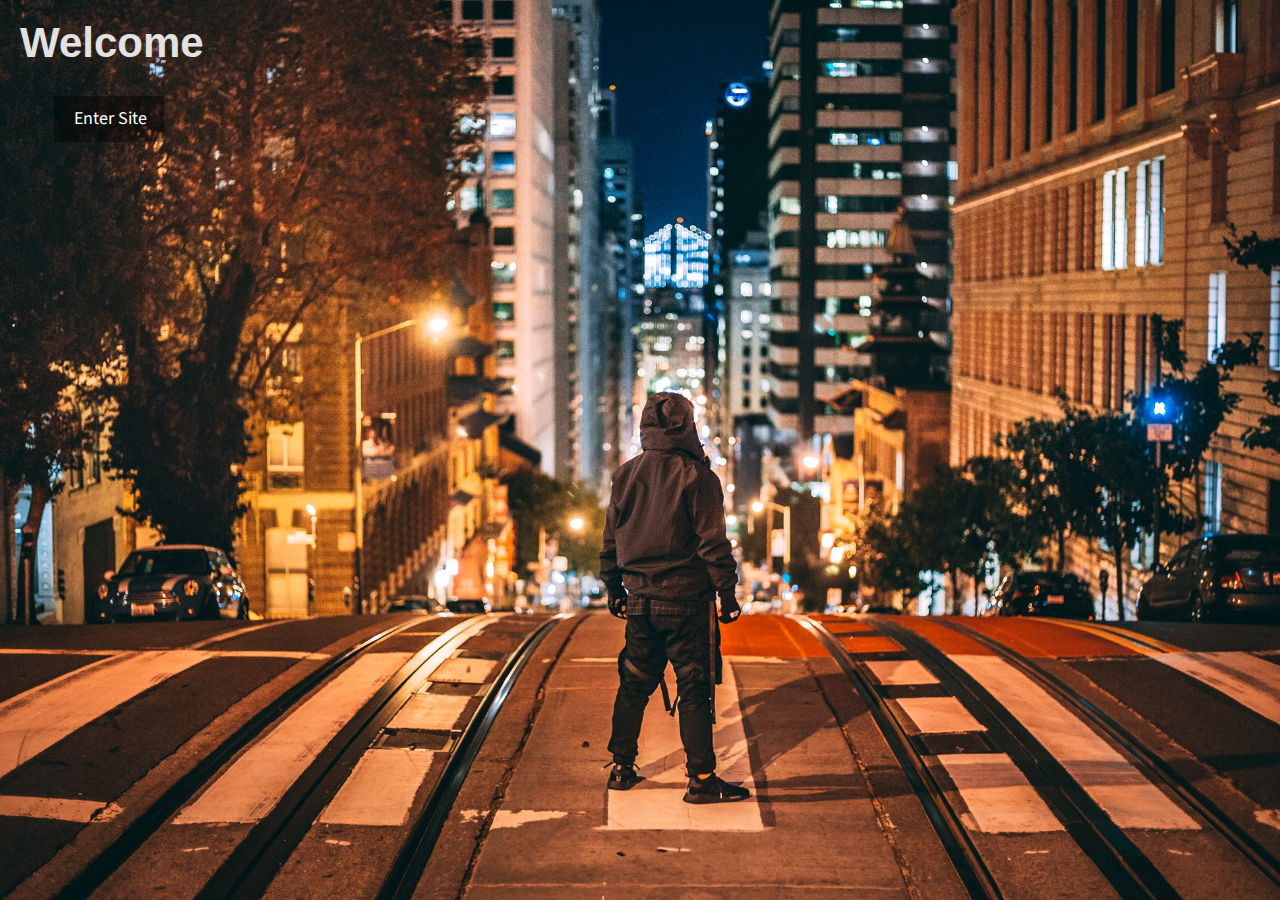
==== index.html @ f3432db6 "website" ====
<!DOCTYPE html>
<html lang="en">

<head>

    <meta charset="utf-8">
    <meta http-equiv="X-UA-Compatible" content="IE=edge">
    <meta name="viewport" content="width=device-width, initial-scale=1">
    <meta name="description" content="">
    <meta name="author" content="">
    <script src="js/home.js"></script>

    <title>Andrew Mai</title>

    <!-- Bootstrap Core CSS -->
    <link href="css/bootstrap.min.css" rel="stylesheet">

    <!-- Custom CSS -->
    <link href="css/main.css" rel="stylesheet">

    <!-- Custom Fonts -->
    <link href="font-awesome/css/font-awesome.min.css" rel="stylesheet" type="text/css">
    <link href="http://fonts.googleapis.com/css?family=Source+Sans+Pro:300,400,700,300italic,400italic,700italic" rel="stylesheet" type="text/css">

    <!-- HTML5 Shim and Respond.js IE8 support of HTML5 elements and media queries -->
    <!-- WARNING: Respond.js doesn't work if you view the page via file:// -->
    <!--[if lt IE 9]>
        <script src="https://oss.maxcdn.com/libs/html5shiv/3.7.0/html5shiv.js"></script>
        <script src="https://oss.maxcdn.com/libs/respond.js/1.4.2/respond.min.js"></script>
    <![endif]-->

</head>

<body>

    <header id="top" class="header">
        <div class="text-vertical-center">
                <h1>Welcome</h1>
            <br>
            <a href="home.html" class="btn btn-dark btn-lg">Enter Site</a>
        </div>
<div id="login">
    <a target="_blank" href="https://www.instagram.com/dillonsaw/"> <span class="icon2" style="color:#e2e2e2"><i class="fa fa-instagram fa-2x fa-fw" aria-hidden="true"></i></span>
    </a>
</div>
<div id="facebook">
    <a target="_blank" href="https://www.facebook.com/dillonsawphotos/"><span class="icon2" style="color:#e2e2e2"><i class="fa fa-facebook-square" aria-hidden="true"></i></span>
    </a>
</div>

<div id="email">
     <a href="mailto:dillonsaw.nef@gmail.com"> <span class="icon2" style="color:#e2e2e2"> <i class="fa fa-envelope fa-2x fa-fw" aria-hidden="true"></i></span>
     </a>
 </div>
    </header>

</body>

</html>
---- css/main.css ----
/*!
 * Start Bootstrap - Stylish Portfolio (http://startbootstrap.com/)
 * Copyright 2013-2016 Start Bootstrap
 * Licensed under MIT (https://github.com/BlackrockDigital/startbootstrap/blob/gh-pages/LICENSE)
 */

/* Global Styles */

html,
body {
    width: 100%;
    height: 100%;
}

body {
    font-family: "Source Sans Pro","Helvetica Neue",Helvetica,Arial,sans-serif;
}
hr {
    border: 0;
    clear:both;
    display:block;
    width: 96%;
    background-color: #000000;
    height: 1px;
}
.header {
    display: table;
    position: relative;
    width: 100%;
    height: 100%;
    background: url(../img/welcome.jpg) no-repeat center center scroll;
    -webkit-background-size: cover;
    -moz-background-size: cover;
    background-size: cover;
    -o-background-size: cover;
}

.text-vertical-center {
    display: table-cell;
    /*text-align: center;*/
    padding-left:20px;
    /*vertical-align: middle;*/
    top: 2%;
}

.text-vertical-center h1 {
    font-family: Futura, "Trebuchet MS", Arial, sans-serif;
    margin-top: 20px;
    padding: 0;
    font-size: 3em;
    font-weight: 700;
    color: #E2E2E2;
    -webkit-animation:fadein 5s ease; /* Safari, Chrome and Opera > 12.1 */
    -moz-animation:  fadein 5s ease; /* Firefox < 16 */
    -o-animation:  fadein 5s ease; /* Opera < 12.1 */
    animation: fadein 5s ease;
}



.btn-dark {
    margin-left:34px;
    padding-left:19px;
    margin-top:0px;
    border-radius: 0;
    color: #fff;
    background-color: rgba(0,0,0,0.4);
}

.btn-dark:hover,
.btn-dark:focus,
.btn-dark:active {
    color: #fff;
    background-color: rgba(0,0,0,0.7);
}

.toggle {
    margin: 5px 5px 0 0;
}

hr.small {
    max-width: 100px;
}

#login{
    font-weight:600;
    padding-top:25px;
    padding-right: 65px;
    position:absolute;
    font-size: 1.5em;
    top:0;
    right:0;
}

#login .icon2 {
    position: relative;
    top: 0%;
    left: 58%;
    margin-left: 0px;
    z-index: 1;
}



#email{
    font-weight:600;
    padding-top:24px;
    padding-right: 90px;
    position:absolute;
    font-size: 1.5em;
    top:0;
    right:0;
}

#facebook{
    font-weight:600;
    padding-top:18px;
    padding-right: 155px;
    position:absolute;
    font-size: 2.9em;
    top:0;
    right:0;
}




@keyframes fadein {
    from { opacity: 0; }
    to   { opacity: 1; }
}

/* Firefox < 16 */
@-moz-keyframes fadein {
    from { opacity: 0; }
    to   { opacity: 1; }
}

/* Safari, Chrome and Opera > 12.1 */
@-webkit-keyframes fadein {
    from { opacity: 0; }
    to   { opacity: 1; }
}

/* Internet Explorer */
@-ms-keyframes fadein {
    from { opacity: 0; }
    to   { opacity: 1; }
}
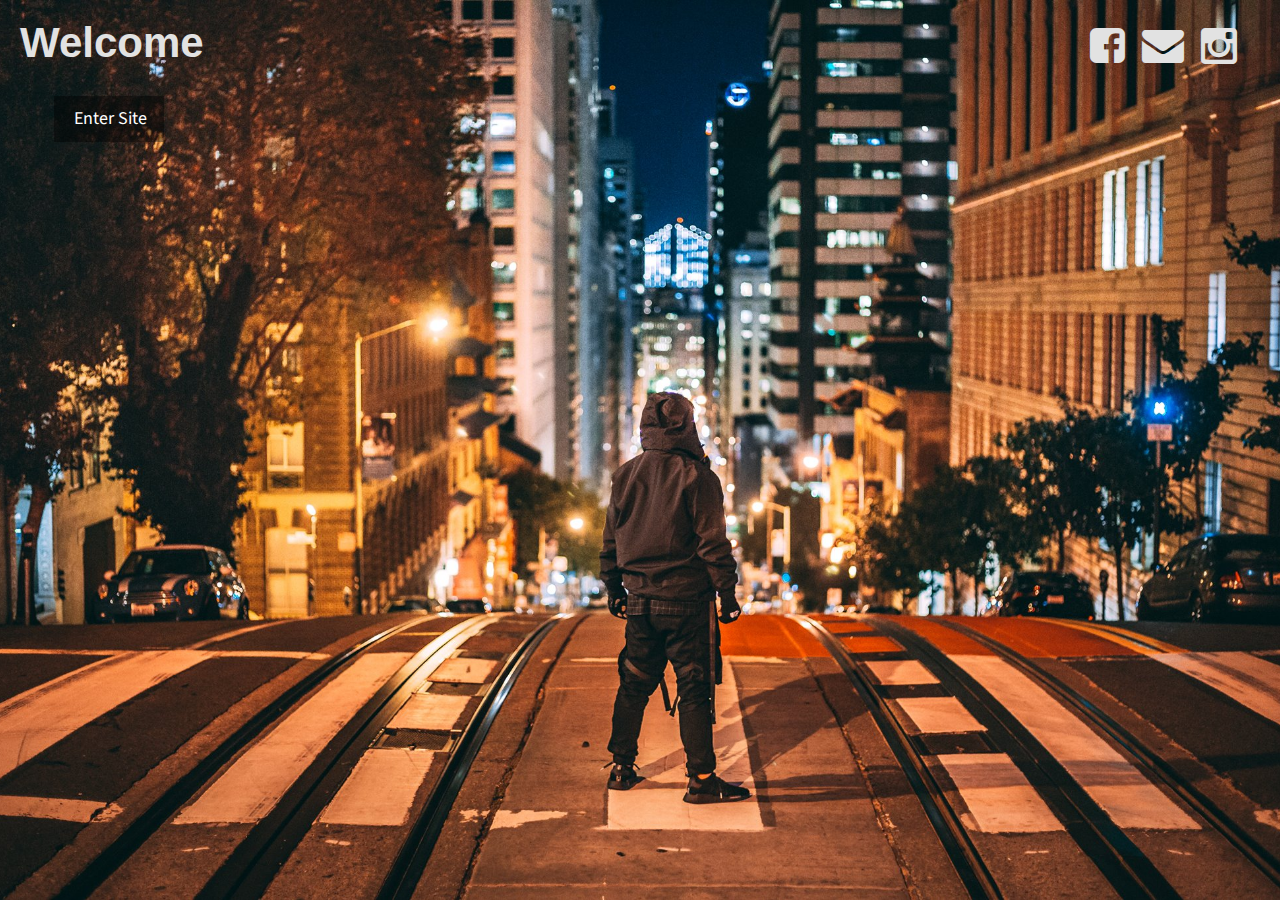
==== commit 670d60a8: "update" ====
--- a/index.html
+++ b/index.html
@@ -41,16 +41,16 @@
             <a href="home.html" class="btn btn-dark btn-lg">Enter Site</a>
         </div>
 <div id="login">
-    <a target="_blank" href="https://www.instagram.com/dillonsaw/"> <span class="icon2" style="color:#e2e2e2"><i class="fa fa-instagram fa-2x fa-fw" aria-hidden="true"></i></span>
+    <a target="_blank" href="https://www.instagram.com/_iamamai_/"> <span class="icon2" style="color:#e2e2e2"><i class="fa fa-instagram fa-2x fa-fw" aria-hidden="true"></i></span>
     </a>
 </div>
 <div id="facebook">
-    <a target="_blank" href="https://www.facebook.com/dillonsawphotos/"><span class="icon2" style="color:#e2e2e2"><i class="fa fa-facebook-square" aria-hidden="true"></i></span>
+    <a target="_blank" href=""><span class="icon2" style="color:#e2e2e2"><i class="fa fa-facebook-square" aria-hidden="true"></i></span>
     </a>
 </div>
 
 <div id="email">
-     <a href="mailto:dillonsaw.nef@gmail.com"> <span class="icon2" style="color:#e2e2e2"> <i class="fa fa-envelope fa-2x fa-fw" aria-hidden="true"></i></span>
+     <a href=""> <span class="icon2" style="color:#e2e2e2"> <i class="fa fa-envelope fa-2x fa-fw" aria-hidden="true"></i></span>
      </a>
  </div>
     </header>
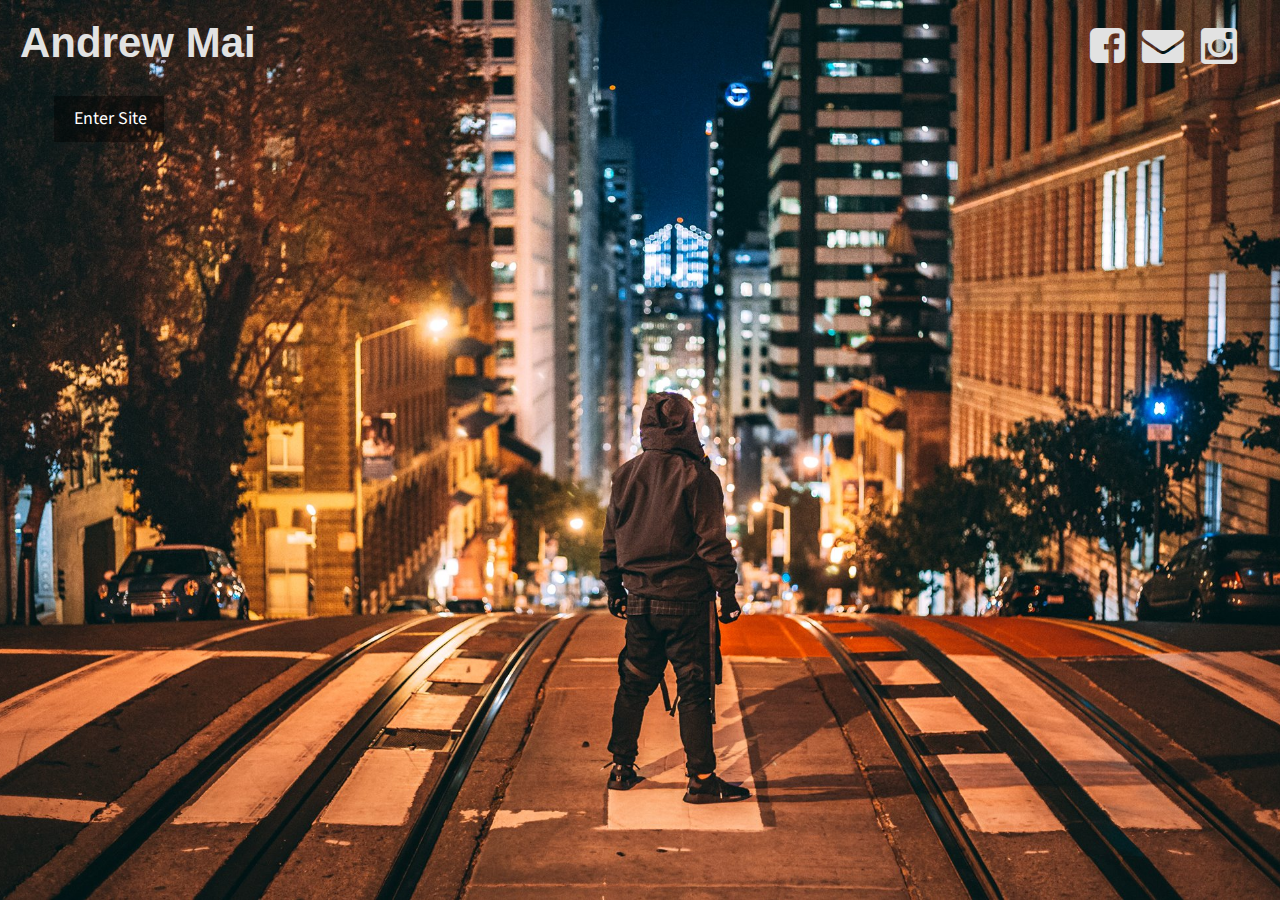
==== commit 66c3f403: "update" ====
--- a/index.html
+++ b/index.html
@@ -36,7 +36,7 @@
 
     <header id="top" class="header">
         <div class="text-vertical-center">
-                <h1>Welcome</h1>
+                <h1>Andrew Mai</h1>
             <br>
             <a href="home.html" class="btn btn-dark btn-lg">Enter Site</a>
         </div>
